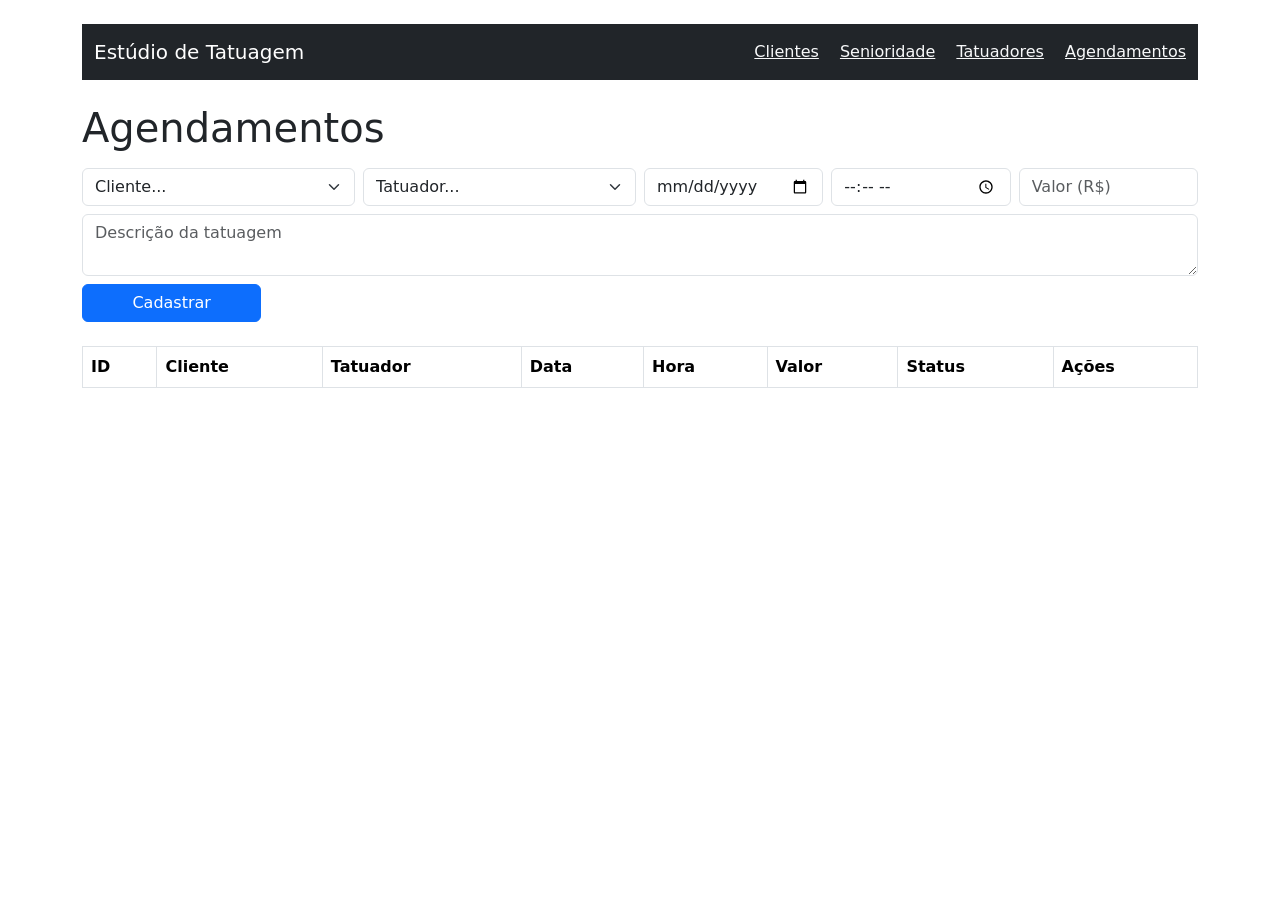
==== frontend/agendamentos.html @ 340c32a8 "crud_agendamentos" ====
<!DOCTYPE html>
<html lang="pt-br">
<head>
  <meta charset="UTF-8">
  <title>Agendamentos — Estúdio de Tatuagem</title>
  <link href="https://cdn.jsdelivr.net/npm/bootstrap@5.3.0/dist/css/bootstrap.min.css" rel="stylesheet">
</head>
<body class="container py-4">

  <nav class="navbar navbar-dark bg-dark mb-4">
    <div class="container">
      <span class="navbar-brand">Estúdio de Tatuagem</span>
      <div>
        <a href="clientes.html" class="text-light me-3">Clientes</a>
        <a href="senioridade.html" class="text-light me-3">Senioridade</a>
        <a href="tatuadores.html" class="text-light me-3">Tatuadores</a>
        <a href="agendamentos.html" class="text-light">Agendamentos</a>
      </div>
    </div>
  </nav>

  <h1>Agendamentos</h1>

  <!-- Formulário para cadastrar novo agendamento -->
  <form id="form-agendamento" class="row g-2 mt-2 mb-4">
    <div class="col-md-3">
      <select id="idcliente" class="form-select" required>
        <option value="">Cliente...</option>
      </select>
    </div>
    <div class="col-md-3">
      <select id="idtatuador" class="form-select" required>
        <option value="">Tatuador...</option>
      </select>
    </div>
    <div class="col-md-2">
      <input type="date" id="dataagendamento" class="form-control" required>
    </div>
    <div class="col-md-2">
      <input type="time" id="horaagendamento" class="form-control" required>
    </div>
    <div class="col-md-2">
      <input type="number" id="valortatuagem" class="form-control" placeholder="Valor (R$)" step="0.01" min="0">
    </div>
    <div class="col-md-12">
      <textarea id="descricaotatuagem" class="form-control" placeholder="Descrição da tatuagem"></textarea>
    </div>

    <!-- Esse bloco começa escondido — só aparece quando estamos editando um agendamento existente -->
    <div class="col-md-3" id="bloco-status" style="display: none;">
      <select id="status" class="form-select">
        <option value="pendente">Pendente</option>
        <option value="confirmado">Confirmado</option>
        <option value="concluido">Concluído</option>
        <option value="cancelado">Cancelado</option>
      </select>
    </div>

    <div class="col-md-2">
      <button id="btn-submit-agendamento" type="submit" class="btn btn-primary w-100">Cadastrar</button>
    </div>
  </form>

  <!-- Tabela onde os agendamentos vão aparecer -->
  <table class="table table-bordered">
    <thead>
      <tr>
        <th>ID</th>
        <th>Cliente</th>
        <th>Tatuador</th>
        <th>Data</th>
        <th>Hora</th>
        <th>Valor</th>
        <th>Status</th>
        <th>Ações</th>
      </tr>
    </thead>
    <tbody id="corpo-tabela">
      <!-- os agendamentos vão aparecer aqui -->
    </tbody>
  </table>

  <script src="js/agendamentos.js"></script>

</body>
</html>
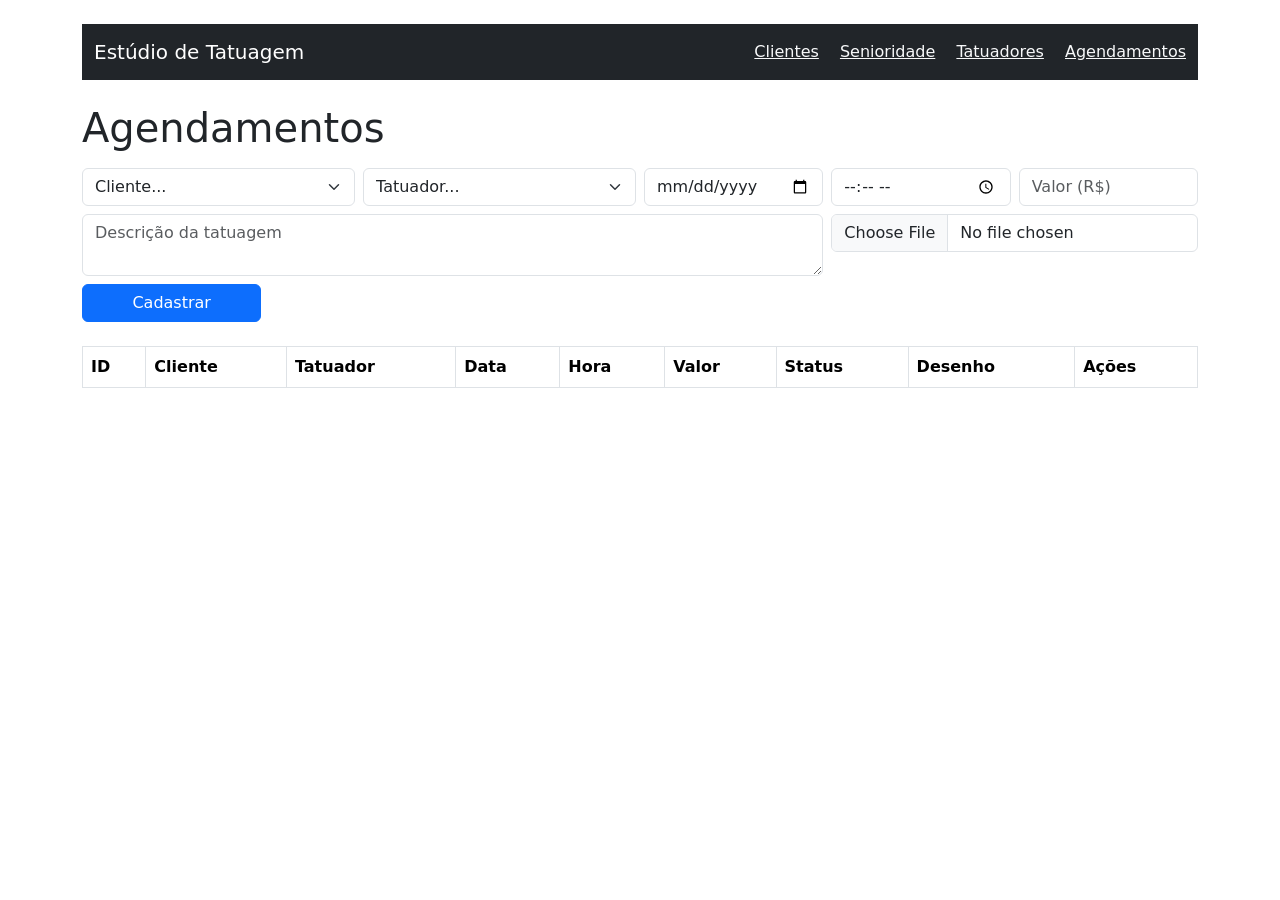
==== commit 794875bb: "upload_imagem" ====
--- a/frontend/agendamentos.html
+++ b/frontend/agendamentos.html
@@ -42,8 +42,11 @@
     <div class="col-md-2">
       <input type="number" id="valortatuagem" class="form-control" placeholder="Valor (R$)" step="0.01" min="0">
     </div>
-    <div class="col-md-12">
+    <div class="col-md-8">
       <textarea id="descricaotatuagem" class="form-control" placeholder="Descrição da tatuagem"></textarea>
+    </div>
+    <div class="col-md-4">
+      <input type="file" id="desenho" class="form-control" accept="image/*">
     </div>
 
     <!-- Esse bloco começa escondido — só aparece quando estamos editando um agendamento existente -->
@@ -72,6 +75,7 @@
         <th>Hora</th>
         <th>Valor</th>
         <th>Status</th>
+        <th>Desenho</th>
         <th>Ações</th>
       </tr>
     </thead>
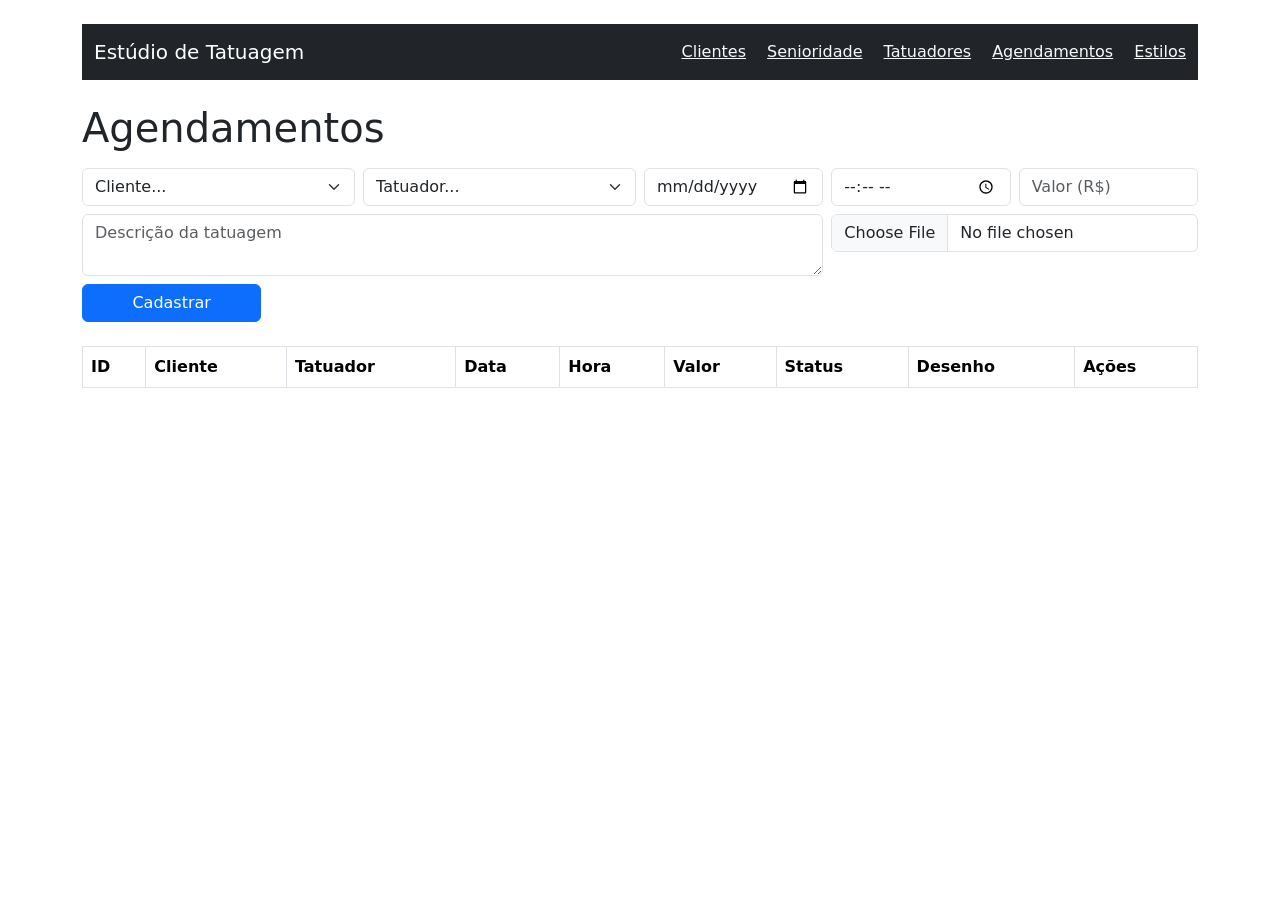
==== commit 01681bf2: "estilos_relacionamento" ====
--- a/frontend/agendamentos.html
+++ b/frontend/agendamentos.html
@@ -11,10 +11,12 @@
     <div class="container">
       <span class="navbar-brand">Estúdio de Tatuagem</span>
       <div>
-        <a href="clientes.html" class="text-light me-3">Clientes</a>
-        <a href="senioridade.html" class="text-light me-3">Senioridade</a>
-        <a href="tatuadores.html" class="text-light me-3">Tatuadores</a>
-        <a href="agendamentos.html" class="text-light">Agendamentos</a>
+  <a href="clientes.html" class="text-light me-3">Clientes</a>
+<a href="senioridade.html" class="text-light me-3">Senioridade</a>
+<a href="tatuadores.html" class="text-light me-3">Tatuadores</a>
+<a href="agendamentos.html" class="text-light me-3">Agendamentos</a>
+<a href="estilos.html" class="text-light">Estilos</a>
+
       </div>
     </div>
   </nav>
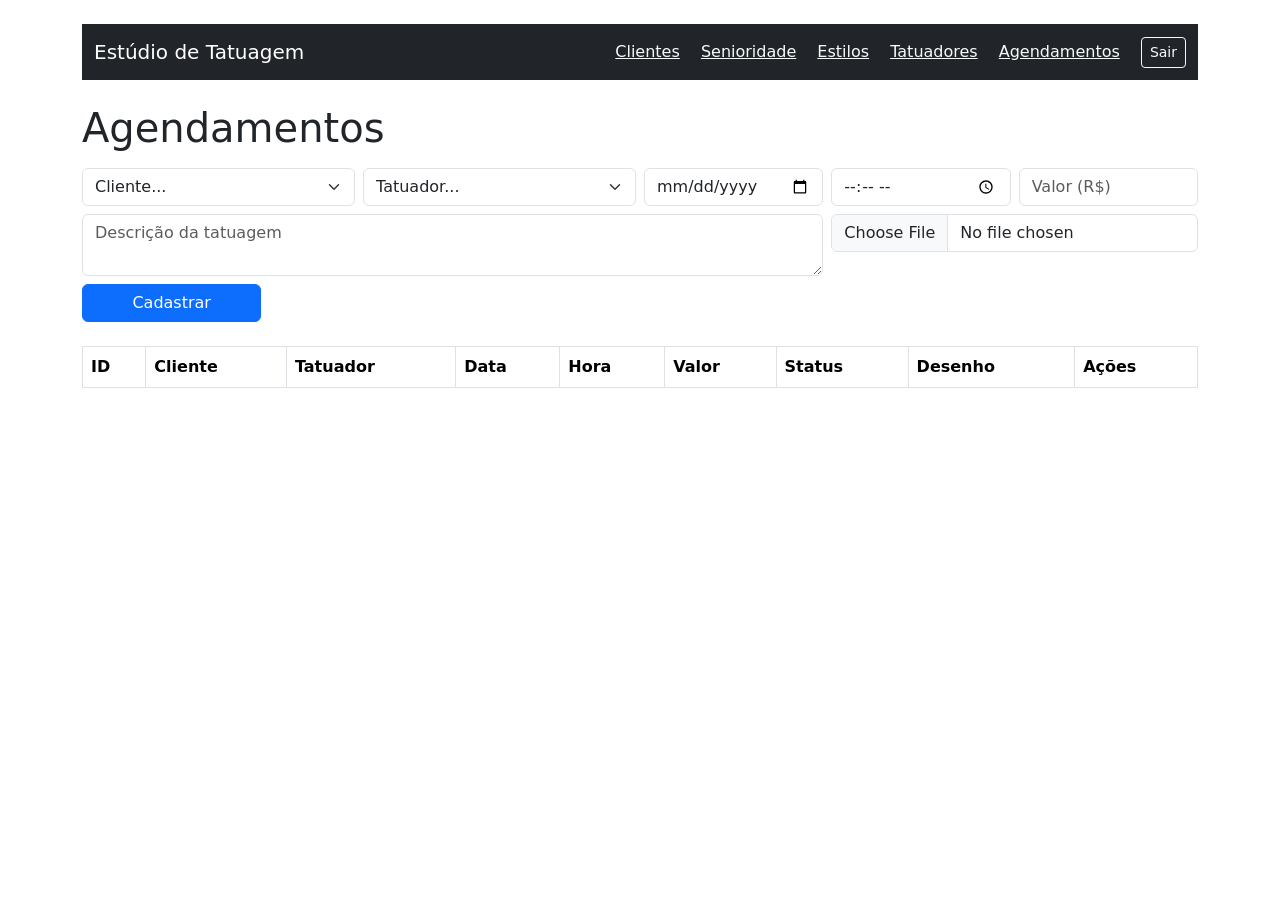
==== commit d038d5e2: "Tela de Login, Dashboard e Logout" ====
--- a/frontend/agendamentos.html
+++ b/frontend/agendamentos.html
@@ -7,19 +7,21 @@
 </head>
 <body class="container py-4">
 
-  <nav class="navbar navbar-dark bg-dark mb-4">
-    <div class="container">
-      <span class="navbar-brand">Estúdio de Tatuagem</span>
-      <div>
-  <a href="clientes.html" class="text-light me-3">Clientes</a>
-<a href="senioridade.html" class="text-light me-3">Senioridade</a>
-<a href="tatuadores.html" class="text-light me-3">Tatuadores</a>
-<a href="agendamentos.html" class="text-light me-3">Agendamentos</a>
-<a href="estilos.html" class="text-light">Estilos</a>
+<nav class="navbar navbar-dark bg-dark mb-4">
+  <div class="container">
+    <span class="navbar-brand">Estúdio de Tatuagem</span>
+    <div>
+      <a href="clientes.html" class="text-light me-3">Clientes</a>
+      <a href="senioridade.html" class="text-light me-3">Senioridade</a>
+      <a href="estilos.html" class="text-light me-3">Estilos</a>
+      <a href="tatuadores.html" class="text-light me-3">Tatuadores</a>
+      <a href="agendamentos.html" class="text-light me-3">Agendamentos</a>
+      <button onclick="sair()" class="btn btn-outline-light btn-sm">Sair</button>
+    </div>
+  </div>
+</nav>
 
-      </div>
-    </div>
-  </nav>
+    
 
   <h1>Agendamentos</h1>
 
@@ -87,6 +89,7 @@
   </table>
 
   <script src="js/agendamentos.js"></script>
+  <script src="js/auth.js"></script>
 
 </body>
 </html>
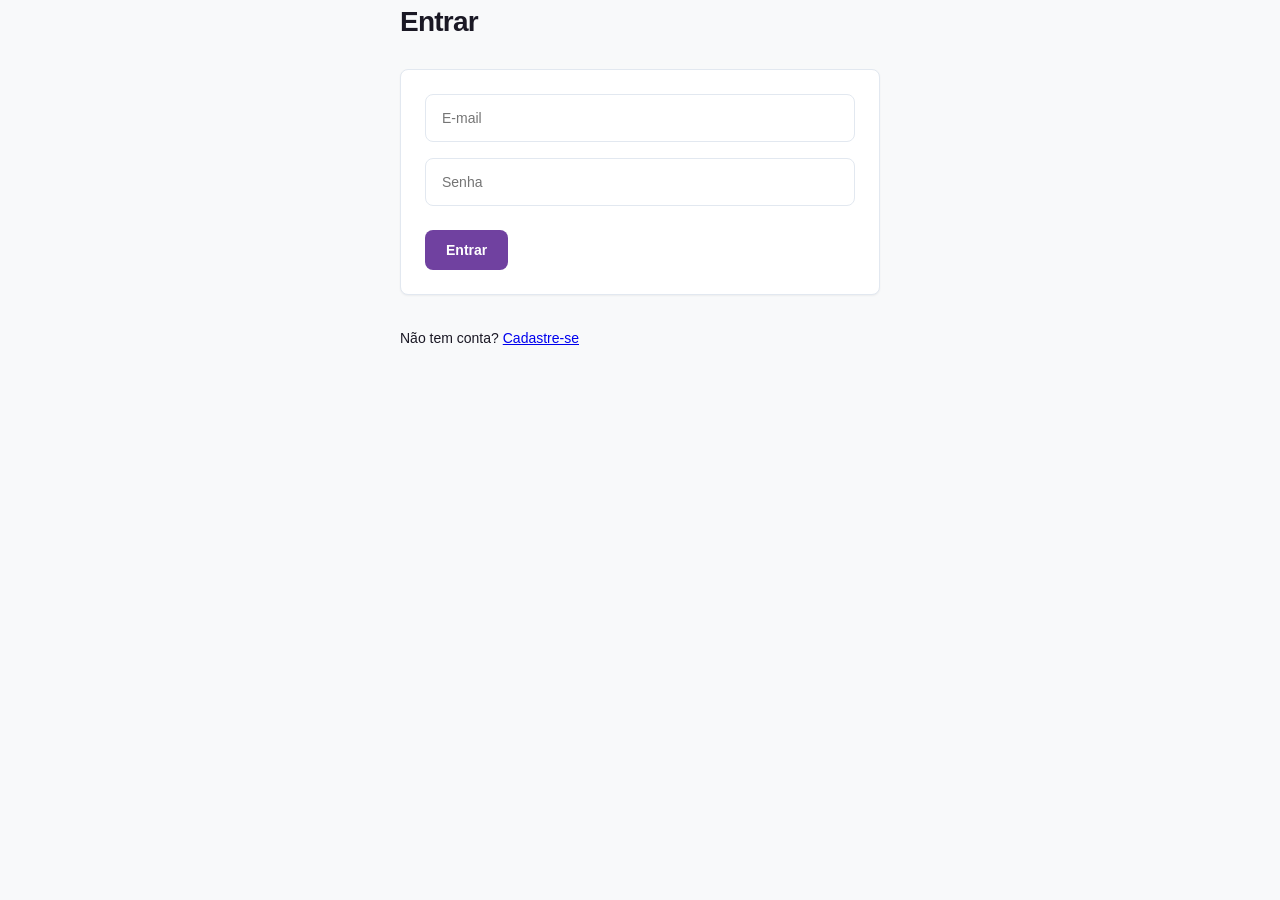
==== commit 50e182e7: "Adicionamento de CSS" ====
--- a/frontend/agendamentos.html
+++ b/frontend/agendamentos.html
@@ -3,7 +3,7 @@
 <head>
   <meta charset="UTF-8">
   <title>Agendamentos — Estúdio de Tatuagem</title>
-  <link href="https://cdn.jsdelivr.net/npm/bootstrap@5.3.0/dist/css/bootstrap.min.css" rel="stylesheet">
+  <link rel="stylesheet" href="css/style.css">
 </head>
 <body class="container py-4">
 
@@ -88,8 +88,9 @@
     </tbody>
   </table>
 
+  
+  <script src="js/auth.js"></script>
   <script src="js/agendamentos.js"></script>
-  <script src="js/auth.js"></script>
 
 </body>
 </html>
--- a/frontend/css/style.css
+++ b/frontend/css/style.css
@@ -0,0 +1,335 @@
+:root {
+  /* Paleta de cores */
+  --primary: #7041a0;
+  --primary-hover: #5c3285;
+  --primary-light: #f5f0fa;
+  --background: #f8f9fa;
+  --surface: #ffffff;
+  --text: #1a1824;
+  --muted: #64748b;
+  --border: #e2e8f0;
+  --danger: #ef4444;
+  --danger-hover: #dc2626;
+  --dark: #26222e;
+  --radius: 8px;
+  --shadow-sm: 0 1px 2px 0 rgb(0 0 0 / 5%);
+  --shadow-md: 0 4px 6px -1px rgb(0 0 0 / 10%), 0 2px 4px -2px rgb(0 0 0 / 10%);
+}
+
+/* ========================================= RESET E ESTILOS GERAIS ========================================= */
+
+* { 
+  box-sizing: border-box; 
+  margin: 0; 
+  padding: 0; 
+}
+
+body { 
+  background: var(--background); 
+  color: var(--text); 
+  font-family: -apple-system, BlinkMacSystemFont, "Segoe UI", Roboto, Helvetica, Arial, sans-serif; 
+  font-size: 14px; 
+  line-height: 1.6; 
+  -webkit-font-smoothing: antialiased; 
+}
+
+/* ========================================= LAYOUT ========================================= */
+
+.container { 
+  width: min(1280px, 94%); 
+  margin-left: auto; 
+  margin-right: auto; 
+}
+
+main, .main-content { 
+  padding: 40px 0; 
+}
+
+/* ========================================= NAVBAR ========================================= */
+
+nav.navbar { 
+  width: 100%; 
+  min-height: 72px; 
+  padding: 12px 0; 
+  background: var(--dark) !important; 
+  border-bottom: 3px solid var(--primary); 
+  position: relative; 
+  z-index: 100; 
+  box-shadow: var(--shadow-sm); 
+}
+
+nav.navbar > .container { 
+  width: min(1200px, 94%); 
+  min-height: 46px; 
+  margin-left: auto; 
+  margin-right: auto; 
+  display: flex; 
+  align-items: center; 
+  justify-content: space-between; 
+  gap: 20px; 
+}
+
+nav.navbar .navbar-brand { 
+  display: inline-flex; 
+  align-items: center; 
+  flex-shrink: 0; 
+  margin: 0; 
+  padding: 0; 
+  color: #ffffff !important; 
+  font-size: 19px; 
+  font-weight: 700; 
+  letter-spacing: -0.3px; 
+  text-decoration: none; 
+  white-space: nowrap; 
+}
+
+nav.navbar .navbar-brand:hover { 
+  color: #e5d5f4 !important; 
+}
+
+nav.navbar > .container > div { 
+  display: flex; 
+  align-items: center; 
+  justify-content: flex-end; 
+  flex-wrap: wrap; 
+  gap: 5px; 
+}
+
+nav.navbar > .container > div > a { 
+  display: inline-flex; 
+  align-items: center; 
+  justify-content: center; 
+  margin: 0 !important; 
+  padding: 9px 10px; 
+  border-radius: 5px; 
+  background: transparent; 
+  color: #e4dfea !important; 
+  font-size: 14px; 
+  font-weight: 500; 
+  line-height: 1.5; 
+  text-decoration: none !important; 
+  white-space: nowrap; 
+  transition: background 0.2s ease, color 0.2s ease; 
+}
+
+nav.navbar > .container > div > a:hover { 
+  background: #3b3346; 
+  color: #ffffff !important; 
+  text-decoration: none !important; 
+}
+
+nav.navbar > .container > div > button { 
+  display: inline-flex; 
+  align-items: center; 
+  justify-content: center; 
+  min-height: 38px; 
+  margin: 0 0 0 5px; 
+  padding: 8px 16px; 
+  border: 1px solid #a89bb7; 
+  border-radius: 5px; 
+  background: transparent; 
+  color: #ffffff; 
+  font-family: inherit; 
+  font-size: 14px; 
+  font-weight: 600; 
+  line-height: 1.5; 
+  white-space: nowrap; 
+  cursor: pointer; 
+  transition: background 0.2s ease, color 0.2s ease; 
+}
+
+nav.navbar > .container > div > button:hover { 
+  background: #ffffff; 
+  border-color: #ffffff; 
+  color: var(--dark); 
+}
+
+/* ========================================= TIPOGRAFIA ========================================= */
+
+h1 { 
+  margin-bottom: 24px; 
+  color: var(--text); 
+  font-size: 28px; 
+  font-weight: 700; 
+  letter-spacing: -0.75px; 
+}
+
+/* ========================================= FORMULÁRIOS GERAIS ========================================= */
+
+form { 
+  display: grid; 
+  grid-template-columns: repeat(auto-fit, minmax(220px, 1fr)); 
+  align-items: flex-end; 
+  gap: 16px; 
+  margin-bottom: 32px; 
+  padding: 24px; 
+  background: var(--surface); 
+  border: 1px solid var(--border); 
+  border-radius: var(--radius); 
+  box-shadow: var(--shadow-sm); 
+}
+
+form .form-group, form div:not(.btn-container) { 
+  display: flex; 
+  flex-direction: column; 
+  gap: 6px; 
+}
+
+form input, form select, form textarea { 
+  width: 100%; 
+  min-width: 0; 
+  min-height: 48px; /* Altura ideal e confortável para inputs */
+  padding: 12px 16px; 
+  border: 1px solid var(--border); 
+  border-radius: var(--radius); 
+  background: var(--surface); 
+  color: var(--text); 
+  font-family: inherit; 
+  font-size: 14px; 
+  transition: border-color 0.15s ease, box-shadow 0.15s ease; 
+}
+
+form textarea { 
+  height: auto; 
+  resize: vertical; 
+}
+
+form input:focus, form select:focus, form textarea:focus { 
+  outline: none; 
+  border-color: var(--primary); 
+  box-shadow: 0 0 0 3px rgb(112 65 160 / 15%); 
+}
+
+form button, form input[type="submit"] { 
+  grid-column: 1 / -1; 
+  justify-self: start; 
+  margin-top: 8px; 
+}
+
+/* ========================================= BOTÕES GERAIS ========================================= */
+
+.btn, button, input[type="submit"] { 
+  display: inline-flex; 
+  align-items: center; 
+  justify-content: center; 
+  min-height: 40px; 
+  padding: 0 20px; 
+  border: 1px solid transparent; 
+  border-radius: var(--radius); 
+  font-family: inherit; 
+  font-size: 14px; 
+  font-weight: 600; 
+  text-decoration: none; 
+  cursor: pointer; 
+  transition: background 0.15s ease, color 0.15s ease; 
+  white-space: nowrap; 
+}
+
+.btn-primary, form button, input[type="submit"] { 
+  background: var(--primary); 
+  color: #ffffff; 
+}
+
+.btn-primary:hover, form button:hover, input[type="submit"]:hover { 
+  background: var(--primary-hover); 
+}
+
+.btn-danger { background: var(--danger); color: #ffffff; }
+.btn-danger:hover { background: var(--danger-hover); }
+.btn-edit, .btn-secondary { background: var(--primary-light); color: var(--primary); }
+.btn-edit:hover, .btn-secondary:hover { background: var(--primary); color: #ffffff; }
+
+/* ========================================= TABELAS ========================================= */
+
+.table-responsive { 
+  width: 100%; 
+  overflow-x: auto; 
+  background: var(--surface); 
+  border: 1px solid var(--border); 
+  border-radius: var(--radius); 
+  box-shadow: var(--shadow-sm); 
+}
+
+table, .table { width: 100%; border-collapse: collapse; text-align: left; }
+table th, .table th { padding: 14px 20px; background: #fafafa; border-bottom: 1px solid var(--border); color: var(--muted); font-size: 12px; font-weight: 600; text-transform: uppercase; letter-spacing: 0.5px; }
+table td, .table td { padding: 16px 20px; border-bottom: 1px solid var(--border); color: var(--text); font-size: 14px; vertical-align: middle; }
+table tr:last-child td, .table tr:last-child td { border-bottom: none; }
+table tbody tr:hover td, .table tbody tr:hover td { background: #fdfcff; }
+
+table td .actions-container { display: flex; align-items: center; flex-wrap: wrap; gap: 8px; }
+table td .btn, .table td .btn { min-height: 32px; padding: 0 12px; font-size: 13px; }
+
+/* ========================================= TELA DE LOGIN E CADASTRO CENTRALIZADA ========================================= */
+
+/* Envolva seu bloco de login com essa classe no HTML para centralização perfeita */
+.auth-container {
+  display: flex;
+  flex-direction: column;
+  justify-content: center;
+  align-items: flex-start;
+  width: min(440px, 100%);
+  margin: 80px auto;
+  padding: 0 16px;
+}
+
+.auth-container h1 {
+  margin-bottom: 16px;
+}
+
+/* Modificador do formulário de login para empilhar os elementos */
+.auth-container form {
+  display: flex;
+  flex-direction: column;
+  align-items: stretch;
+  width: 100%;
+  gap: 20px;
+  padding: 32px;
+  background: var(--surface);
+  border: 1px solid var(--border);
+  border-radius: var(--radius);
+  box-shadow: var(--shadow-md);
+}
+
+.auth-container form .form-group {
+  width: 100%;
+}
+
+.auth-container form button {
+  align-self: flex-start;
+  width: auto;
+  padding: 0 24px;
+}
+
+.auth-footer {
+  margin-top: 16px;
+  font-size: 14px;
+}
+
+.auth-footer a {
+  color: var(--primary);
+  text-decoration: underline;
+  font-weight: 500;
+}
+
+/* ========================================= RESPONSIVIDADE ========================================= */
+
+@media (max-width: 900px) {
+  nav.navbar > .container { flex-wrap: wrap; gap: 12px; }
+  nav.navbar > .container > div { width: 100%; justify-content: flex-start; }
+}
+
+@media (max-width: 768px) {
+  form { grid-template-columns: 1fr; }
+  form button, form input[type="submit"] { width: 100%; }
+  table th, table td, .table th, .table td { padding: 12px 14px; }
+}
+
+@media (max-width: 600px) {
+  nav.navbar > .container { align-items: flex-start; flex-direction: column; padding-top: 8px; padding-bottom: 8px; }
+  nav.navbar .navbar-brand { white-space: normal; }
+  nav.navbar > .container > div { display: flex; flex-direction: column; align-items: stretch; width: 100%; }
+  nav.navbar > .container > div > a, nav.navbar > .container > div > button { width: 100%; justify-content: center; margin: 0 !important; }
+  
+  .auth-container { margin: 40px auto; }
+  .auth-container form { padding: 24px; }
+}
